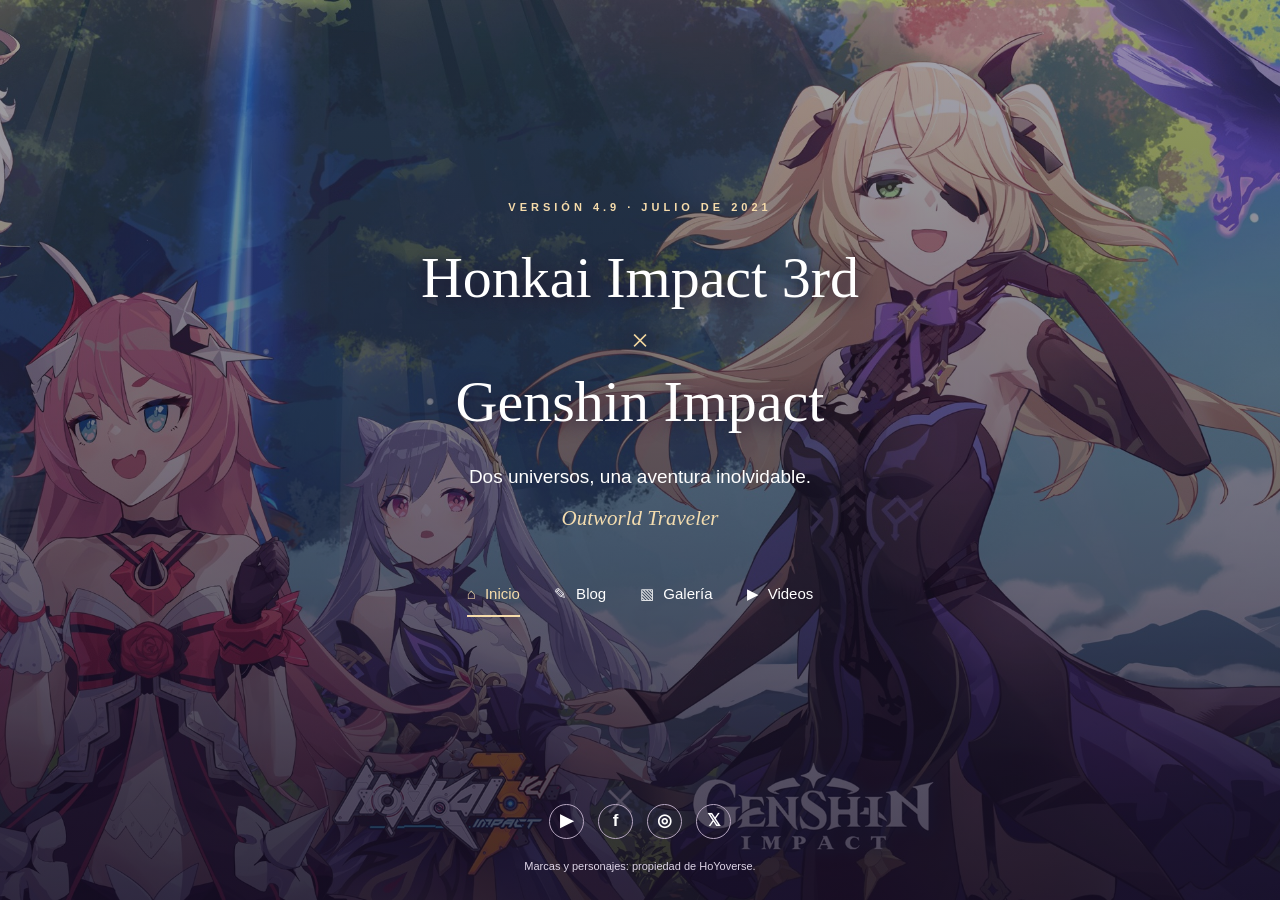
==== index.html @ b5f07d3c "Entrega PA2 - Diseño y Desarrollo Web" ====
<!DOCTYPE html>
<html lang="es">
<head>
    <meta charset="UTF-8">
    <meta name="viewport" content="width=device-width, initial-scale=1.0">
    <meta name="description" content="Un recuerdo de la colaboración de 2021 entre Honkai Impact 3rd y Genshin Impact: Outworld Traveler.">
    <title>Honkai Impact 3rd × Genshin Impact | Inicio</title>
    <link rel="icon" type="image/png" href="img/favicon.png">
    <link rel="stylesheet" href="css/style.css">
</head>
<body class="portada">
    <main class="inicio">
        <p class="etiqueta">VERSIÓN 4.9 · JULIO DE 2021</p>
        <h1>Honkai Impact 3rd <span class="cruce">×</span> Genshin Impact</h1>
        <p class="eslogan">Dos universos, una aventura inolvidable.</p>
        <p class="subtitulo">Outworld Traveler</p>
        <nav class="menu menu-inicio" aria-label="Navegación principal">
            <a class="activo" href="index.html" aria-current="page"><span aria-hidden="true">⌂</span> Inicio</a>
            <a href="blog.html"><span aria-hidden="true">✎</span> Blog</a>
            <a href="galeria.html"><span aria-hidden="true">▧</span> Galería</a>
            <a href="videos.html"><span aria-hidden="true">▶</span> Videos</a>
        </nav>
    </main>
    <footer class="pie-inicio">
        <nav class="redes" aria-label="Redes oficiales de Honkai Impact 3rd">
            <a href="https://www.youtube.com/@HonkaiImpact3rd" aria-label="YouTube de Honkai Impact 3rd" title="YouTube"><span aria-hidden="true">▶</span></a>
            <a href="https://www.facebook.com/global.honkaiimpact/" aria-label="Facebook de Honkai Impact 3rd" title="Facebook"><span aria-hidden="true">f</span></a>
            <a href="https://www.instagram.com/honkaiimpact3rd/" aria-label="Instagram de Honkai Impact 3rd" title="Instagram"><span aria-hidden="true">◎</span></a>
            <a href="https://x.com/HonkaiImpact3rd" aria-label="X de Honkai Impact 3rd" title="X"><span aria-hidden="true">𝕏</span></a>
        </nav>
        <p>Marcas y personajes: propiedad de HoYoverse.</p>
    </footer>
</body>
</html>
---- css/style.css ----
* {
    box-sizing: border-box;
}

body {
    margin: 0;
    color: #302b40;
    background-color: #f8f6f2;
    font-family: Arial, Helvetica, sans-serif;
    line-height: 1.7;
}

a {
    color: #6c478c;
}

a:hover {
    color: #412858;
}

a:focus-visible {
    outline: 3px solid #b58b35;
    outline-offset: 5px;
}

img {
    max-width: 100%;
}

h1, h2, .marca {
    font-family: Georgia, "Times New Roman", serif;
    font-weight: normal;
    line-height: 1.2;
}

h1 {
    margin: 12px 0 18px;
    font-size: 44px;
}

h2 {
    margin: 32px 0 12px;
    font-size: 27px;
}

p {
    margin: 0 0 18px;
}

.etiqueta {
    margin: 0;
    color: #795d89;
    font-size: 11px;
    font-weight: bold;
    letter-spacing: 2px;
}

.introduccion {
    margin-bottom: 36px;
    color: #706779;
    font-size: 17px;
}

/* Portada: fondo y contenido centrado con Flexbox */
.portada {
    min-height: 100vh;
    display: flex;
    flex-direction: column;
    color: #ffffff;
    background-color: #211b35;
    background-image: linear-gradient(rgba(19, 17, 39, 0.37), rgba(22, 13, 38, 0.78)), url("../img/fondo.jpg");
    background-size: cover;
    background-position: center;
}

.inicio {
    flex: 1;
    width: 100%;
    padding: 100px 24px 60px;
    display: flex;
    flex-direction: column;
    justify-content: center;
    align-items: center;
    text-align: center;
}

.inicio .etiqueta {
    color: #f6dcab;
    letter-spacing: 4px;
}

.inicio h1 {
    max-width: 920px;
    margin: 27px 0 24px;
    font-size: 58px;
    text-shadow: 0 3px 18px #21162d;
}

.cruce {
    display: block;
    margin: 8px 0;
    color: #f4d9a0;
    font-size: 32px;
}

.eslogan {
    margin: 0 0 8px;
    font-size: 19px;
}

.subtitulo {
    margin: 0 0 36px;
    color: #f3dcaf;
    font-family: Georgia, "Times New Roman", serif;
    font-size: 21px;
    font-style: italic;
}

.menu {
    display: flex;
    justify-content: center;
    align-items: center;
    flex-wrap: wrap;
    gap: 25px;
}

.menu a {
    padding: 8px 0;
    color: #63576e;
    border-bottom: 2px solid transparent;
    font-size: 14px;
    text-decoration: none;
}

.menu a span {
    margin-right: 5px;
}

.menu a:hover, .menu a.activo {
    color: #684182;
    border-bottom-color: #9b78b1;
}

.menu-inicio {
    gap: 34px;
}

.menu-inicio a {
    color: #ffffff;
    font-size: 15px;
}

.menu-inicio a:hover, .menu-inicio a.activo {
    color: #f6dcab;
    border-bottom-color: #f6dcab;
}

/* Cabecera fija de las tres paginas interiores */
.cabecera {
    position: fixed;
    top: 0;
    left: 0;
    z-index: 10;
    width: 100%;
    background-color: #f8f6f2;
    border-bottom: 1px solid #e4dde8;
}

.barra {
    max-width: 1136px;
    min-height: 104px;
    margin: 0 auto;
    padding: 18px 28px;
    display: flex;
    justify-content: space-between;
    align-items: center;
    gap: 25px;
}

.marca {
    color: #493159;
    font-size: 27px;
    text-decoration: none;
}

.marca span {
    display: block;
    margin-top: 9px;
    font-family: Arial, Helvetica, sans-serif;
    font-size: 9px;
    font-weight: bold;
    letter-spacing: 1.5px;
}

.contenido {
    max-width: 1136px;
    margin: 0 auto;
    padding: 158px 28px 30px;
}

.articulo, .contenido-videos {
    max-width: 856px;
    margin-right: auto;
    margin-left: auto;
}

.imagen-blog {
    display: block;
    width: 100%;
    height: auto;
    border-radius: 4px;
}

.autor {
    margin: 24px 0 35px;
    padding-bottom: 24px;
    display: flex;
    align-items: center;
    gap: 16px;
    border-bottom: 1px solid #e4dde8;
}

.autor img {
    width: 64px;
    height: 64px;
    flex-shrink: 0;
    border-radius: 50%;
    object-fit: cover;
    object-position: center 25%;
}

.autor p {
    margin: 0;
    font-size: 14px;
    font-weight: bold;
}

.autor span, .fuentes {
    color: #706779;
    font-size: 12px;
}

.articulo > p {
    text-align: left;
}

.fuentes {
    margin-top: 30px;
    padding-top: 20px;
    border-top: 1px solid #e4dde8;
}

/* Galeria: dos filas de tres imagenes en pantallas amplias */
.galeria {
    display: flex;
    flex-wrap: wrap;
    gap: 28px 24px;
}

.galeria figure {
    width: calc((100% - 48px) / 3);
    margin: 0;
}

.galeria img {
    display: block;
    width: 100%;
    height: 190px;
    object-fit: cover;
    border-radius: 4px;
    transition: transform 0.2s;
}

.galeria img:hover {
    transform: scale(1.05);
}

.galeria figcaption {
    padding-top: 14px;
    font-size: 13px;
}

.galeria figcaption span, .video h2 span {
    margin-right: 8px;
    color: #9875ac;
    font-family: Arial, Helvetica, sans-serif;
    font-size: 12px;
}

/* La altura del reproductor se adapta al ancho en proporcion 16:9 */
.video {
    margin-bottom: 42px;
}

.video p {
    color: #706779;
    font-size: 15px;
}

.reproductor {
    position: relative;
    height: 0;
    padding-bottom: 56.25%;
    background-color: #231c31;
}

.reproductor iframe {
    position: absolute;
    top: 0;
    left: 0;
    width: 100%;
    height: 100%;
    border: 0;
}

.enlace-video {
    display: inline-block;
    margin-top: 12px;
    font-size: 13px;
}

/* Redes sociales */
.pie, .pie-inicio {
    padding: 30px 24px 24px;
    text-align: center;
}

.pie {
    margin-top: 15px;
    border-top: 1px solid #e4dde8;
}

.redes {
    display: flex;
    justify-content: center;
    align-items: center;
    gap: 14px;
}

.redes a {
    width: 35px;
    height: 35px;
    display: flex;
    justify-content: center;
    align-items: center;
    color: #6c478c;
    border: 1px solid #cfc1d7;
    border-radius: 50%;
    font-size: 17px;
    font-weight: bold;
    text-decoration: none;
}

.redes a:hover {
    color: #ffffff;
    background-color: #6c478c;
    border-color: #6c478c;
}

.pie-inicio .redes a {
    color: #ffffff;
    border-color: #b7a7c1;
}

.pie-inicio .redes a:hover {
    color: #302b40;
    background-color: #f6dcab;
    border-color: #f6dcab;
}

.pie p, .pie-inicio p {
    margin: 18px 0 0;
    color: #706779;
    font-size: 11px;
}

.pie-inicio p {
    color: #ddd4e6;
}
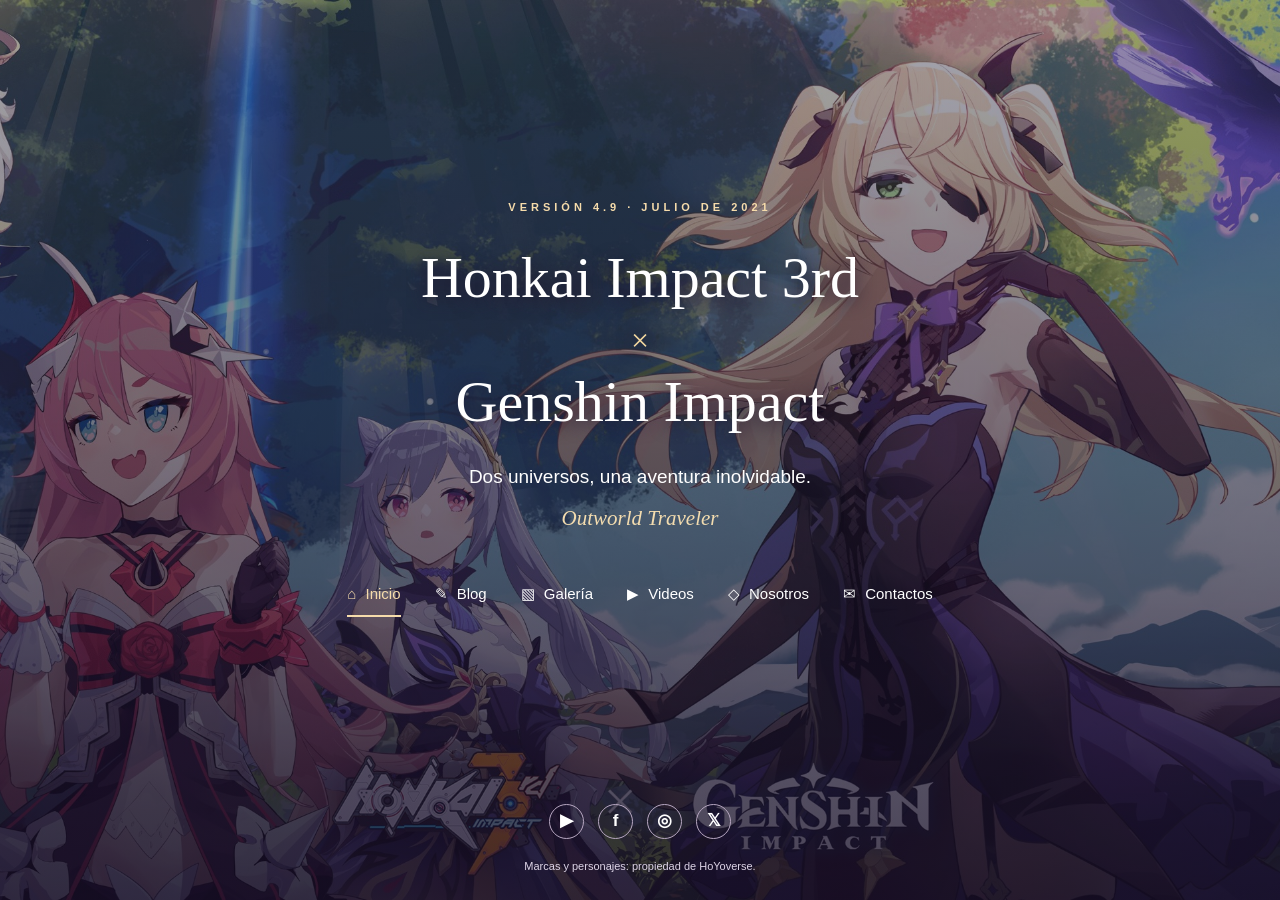
==== commit 8dfd72b4: "Añadir páginas de contactos y nosotros" ====
--- a/index.html
+++ b/index.html
@@ -19,6 +19,8 @@
             <a href="blog.html"><span aria-hidden="true">✎</span> Blog</a>
             <a href="galeria.html"><span aria-hidden="true">▧</span> Galería</a>
             <a href="videos.html"><span aria-hidden="true">▶</span> Videos</a>
+            <a href="nosotros.html"><span aria-hidden="true">◇</span> Nosotros</a>
+            <a href="contactos.html"><span aria-hidden="true">✉</span> Contactos</a>
         </nav>
     </main>
     <footer class="pie-inicio">
--- a/css/style.css
+++ b/css/style.css
@@ -377,3 +377,154 @@
 .pie-inicio p {
     color: #ddd4e6;
 }
+
+/* Páginas de la PA3: composición y elementos compartidos */
+.pagina-pa3 h1, .pagina-pa3 h2 {
+    font-family: "Playfair Display", Georgia, "Times New Roman", serif;
+}
+
+.pagina-pa3 {
+    padding-bottom: 72px;
+}
+
+.nosotros-grid {
+    display: grid;
+    grid-template-columns: minmax(0, 1fr) minmax(230px, 0.36fr);
+    grid-template-areas:
+        "presentacion exploracion"
+        "historia exploracion";
+    gap: 28px;
+    align-items: start;
+}
+
+.nosotros-presentacion { grid-area: presentacion; }
+.nosotros-historia { grid-area: historia; }
+.nosotros-aside { grid-area: exploracion; }
+
+.nosotros-presentacion, .nosotros-historia, .nosotros-aside, .panel-contacto {
+    padding: 30px;
+    background: #fff;
+    border: 1px solid #e8e0eb;
+    border-radius: 5px;
+}
+
+.nosotros-grid h2, .contactos-grid h2 {
+    margin-top: 12px;
+}
+
+.nosotros-presentacion img {
+    display: block;
+    width: 100%;
+    height: auto;
+    border-radius: 4px;
+}
+
+.texto-columnas {
+    column-count: 2;
+    column-gap: 36px;
+}
+
+.nosotros-aside {
+    background: linear-gradient(145deg, #eee5f3, #fbf3e3);
+}
+
+.boton-enlace, .contactos-grid button {
+    display: inline-block;
+    padding: 11px 18px;
+    color: #fff;
+    background: #684182;
+    border: 0;
+    border-radius: 3px;
+    font: inherit;
+    font-size: 14px;
+    text-decoration: none;
+    cursor: pointer;
+}
+
+.boton-enlace:hover, .contactos-grid button:hover {
+    color: #fff;
+    background: #493159;
+}
+
+.enlace-secundario {
+    display: block;
+    margin-top: 18px;
+}
+
+.contactos-grid {
+    display: grid;
+    grid-template-columns: minmax(0, 1fr) minmax(0, 1fr);
+    gap: 28px;
+    align-items: start;
+}
+
+.contactos-info {
+    display: grid;
+    gap: 28px;
+}
+
+.contactos-grid form {
+    display: grid;
+    gap: 8px;
+}
+
+.contactos-grid label {
+    margin-top: 8px;
+    font-size: 14px;
+    font-weight: bold;
+}
+
+.contactos-grid input, .contactos-grid textarea {
+    width: 100%;
+    padding: 11px 12px;
+    color: #302b40;
+    background: #fcfafc;
+    border: 1px solid #cfc1d7;
+    border-radius: 3px;
+    font: inherit;
+}
+
+.contactos-grid textarea { resize: vertical; }
+.contactos-grid button { justify-self: start; margin-top: 12px; }
+.contactos-grid :is(input, textarea, button):focus-visible {
+    outline: 3px solid #b58b35;
+    outline-offset: 3px;
+}
+
+.estado-formulario { margin: 4px 0 0; color: #684182; }
+.tabla-contenedor { overflow-x: auto; }
+.contactos-grid table { width: 100%; border-collapse: collapse; font-size: 14px; }
+.contactos-grid caption { margin-bottom: 10px; text-align: left; color: #706779; }
+.contactos-grid th, .contactos-grid td { padding: 10px; text-align: left; border: 1px solid #e4dde8; }
+.contactos-grid thead { background: linear-gradient(90deg, #eee5f3, #fbf3e3); }
+.mapa { display: block; width: 100%; min-height: 260px; border: 0; }
+
+/* El menú puede crecer sin tapar el contenido al adaptarse a móviles. */
+.cabecera { position: sticky; }
+.contenido { padding-top: 54px; }
+
+@media (max-width: 850px) {
+    .barra { flex-direction: column; gap: 12px; padding: 14px 20px; }
+    .marca { text-align: center; }
+    .menu { gap: 5px 18px; }
+    .galeria figure { width: calc((100% - 24px) / 2); }
+    .contactos-grid { grid-template-columns: 1fr; }
+}
+
+@media (max-width: 600px) {
+    h1 { font-size: 34px; }
+    .inicio { padding: 70px 20px 45px; }
+    .inicio h1 { font-size: 39px; }
+    .menu-inicio { gap: 8px 20px; }
+    .barra { position: static; }
+    .cabecera { position: static; }
+    .contenido { padding: 40px 20px 30px; }
+    .galeria figure { width: 100%; }
+    .galeria img { height: auto; }
+    .nosotros-grid {
+        grid-template-columns: minmax(0, 1fr);
+        grid-template-areas: "presentacion" "historia" "exploracion";
+    }
+    .texto-columnas { column-count: 1; }
+    .nosotros-presentacion, .nosotros-historia, .nosotros-aside, .panel-contacto { padding: 22px; }
+}
